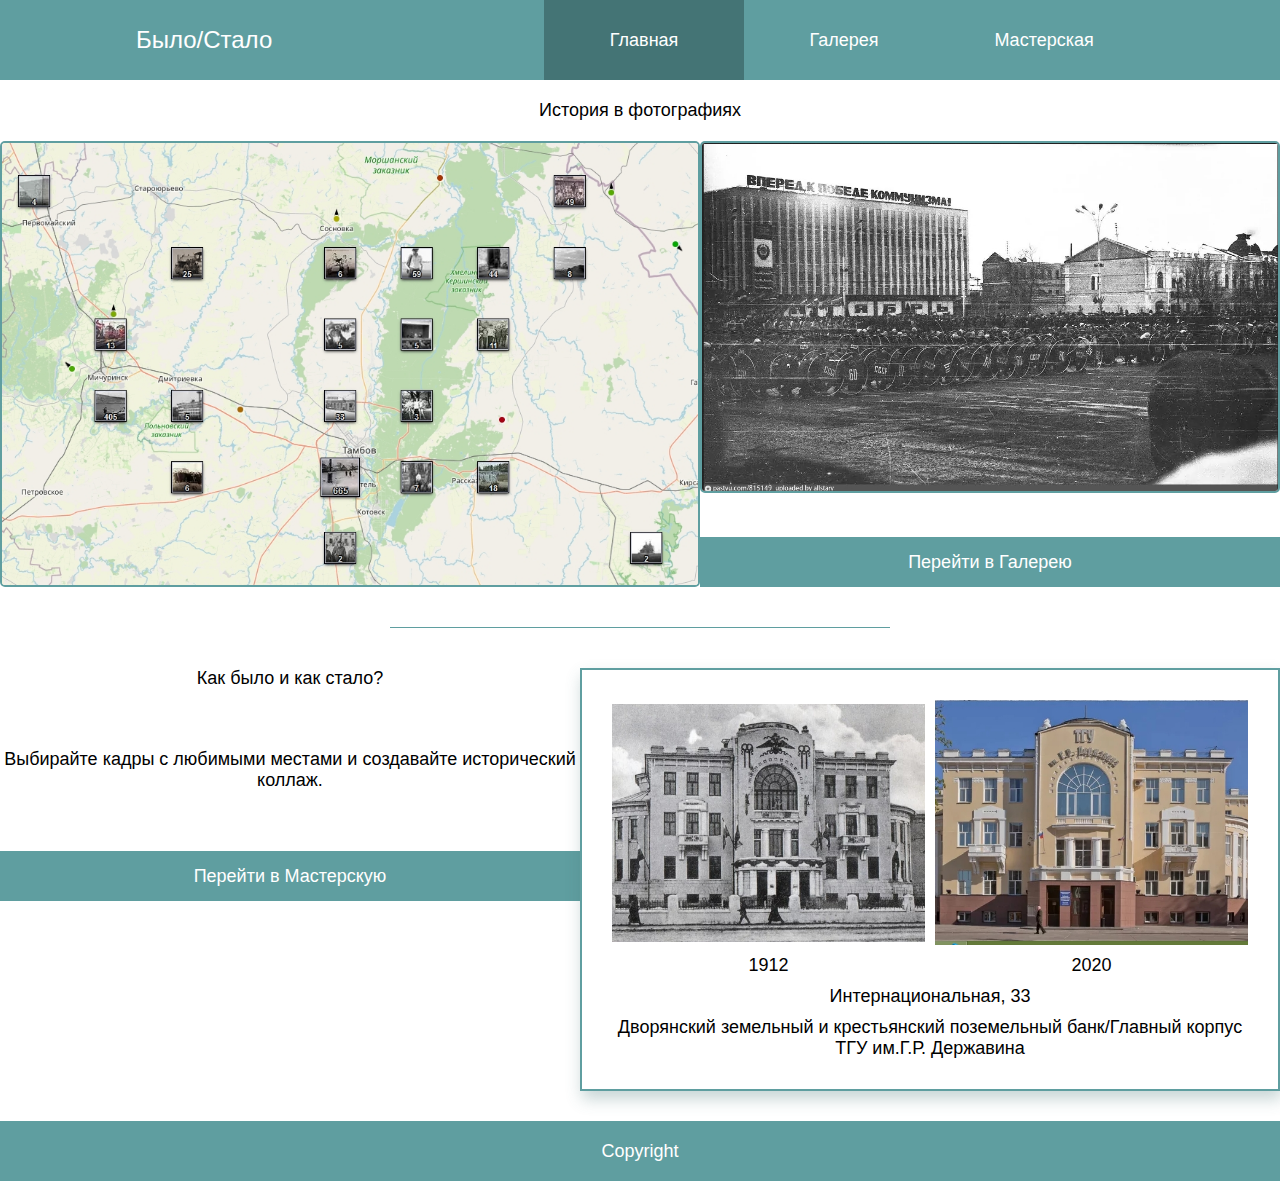
==== index.html @ 1a2c928d "/" ====
<!doctype html>
<html lang="en">
  <head>
    <meta charset="utf-8">
    <meta name="viewport" content="width=device-width, initial-scale=1, shrink-to-fit=no">
    <link rel="stylesheet" href="./css/reset.css">
    <link rel="stylesheet" href="https://cdn.jsdelivr.net/npm/bootstrap@4.6.2/dist/css/bootstrap.min.css" integrity="sha384-xOolHFLEh07PJGoPkLv1IbcEPTNtaed2xpHsD9ESMhqIYd0nLMwNLD69Npy4HI+N" crossorigin="anonymous">
    <link rel="stylesheet" href="./css/style.css">
    <title>Было-Стало</title>
  </head>
  <body>
    <header class="header">
      <div class="header__wrapper">
        <p class="header__name">Было/Стало</p>
        <nav class="header__nav">
          <ul class="header__list">
            <li><a class="header__link active" href="#">Главная</a></li>
            <li><a class="header__link" href="./pages/gallery.html">Галерея</a></li>
            <li><a class="header__link" href="./pages/create.html">Мастерская</a></li>
          </ul>
        </nav>
      </div>
    </header>
    <main>
      <h1 class="main__heading">История в фотографиях</h1>
      <div class="main__demo">
        <img class="main__map" src="./img/map.jpg" alt="карта">
        <div class="main__photoes">
          <img class="main__photo" src="./img/tambov1.jpg" alt="фото города">
          <a class="btn" href="./pages/gallery.html">Перейти в Галерею</a>
        </div>
      </div>
      <hr class="line">
      <div class="main__demo">
        <div class="main__intro">
          <h2>Как было и как стало?</h2>
          <p class="main__text">Выбирайте кадры  с любимыми местами и создавайте исторический коллаж.</p>
          <a class="btn" href="./pages/create.html">Перейти в Мастерскую</a>
        </div>
        <div class="card">
          <div class="card__general">
            <img class="card__photo_bef" src="./img/before.jpg" alt="фото было">
            <p class="card__year_bef">1912</p>
            <img class="card__photo-af" src="./img/after.jpg" alt="фото стало">
            <p class="card__year_af">2020</p>
            <h3 class="card__heading">Интернациональная, 33</h3>
            <p class="card__comm">Дворянский земельный и крестьянский поземельный банк/Главный корпус ТГУ им.Г.Р. Державина</p>
          </div>
        </div>
      </div>
    </main>
    <footer class="footer">
      <p>Copyright</p>
    </footer>
    <script src="https://cdn.jsdelivr.net/npm/jquery@3.5.1/dist/jquery.slim.min.js" integrity="sha384-DfXdz2htPH0lsSSs5nCTpuj/zy4C+OGpamoFVy38MVBnE+IbbVYUew+OrCXaRkfj" crossorigin="anonymous"></script>
    <script src="https://cdn.jsdelivr.net/npm/popper.js@1.16.1/dist/umd/popper.min.js" integrity="sha384-9/reFTGAW83EW2RDu2S0VKaIzap3H66lZH81PoYlFhbGU+6BZp6G7niu735Sk7lN" crossorigin="anonymous"></script>
    <script src="https://cdn.jsdelivr.net/npm/bootstrap@4.6.2/dist/js/bootstrap.min.js" integrity="sha384-+sLIOodYLS7CIrQpBjl+C7nPvqq+FbNUBDunl/OZv93DB7Ln/533i8e/mZXLi/P+" crossorigin="anonymous"></script>
  </body>
</html>
---- css/style.css ----
body {
    font-family: Verdana, Geneva, Tahoma, sans-serif;
    font-weight: 400;
    font-style: normal;
    font-size: 18px;
    text-align: center;
    box-sizing: border-box;

}

/* header */

header{
    width: 100%;
    margin: 0 auto;
    min-height: 80px;
    background-color: cadetblue;

}
.header__wrapper {
    display: flex;
    align-items: center;
    justify-content: space-around;

    min-height: 80px;

}
.header__name {
    font-size: 24px;
    color: #fff;
    margin: 0;
    padding: 15px 0;
}
.header__nav {
    max-width: 600px;
    width: 100%;
    min-height: 80px;
    display: flex;
}
.header__list {
    width: 100%;
    display: flex;
    align-items: center;
    justify-content: space-between;
    margin: 0;
}
.header__list li {
    display: flex;
    flex-wrap: wrap;
    min-height: 80px;
    
}
.header__link {
    color: #fff;
    text-decoration: none;
    display: flex;
    align-items: center;
    justify-content: center;
    width: 200px;
    padding: 0 20px;
}
.header__link:hover {
    color: #fff;
    text-decoration: none;
    background-color: rgb(68, 116, 117);
}
.active {
    background-color: rgb(68, 116, 117);
}

/* main */
.main__heading {
    margin: 20px auto;
}
.main__demo {
    display: flex;
    max-width: 1400px;
    margin: 0 auto;
    justify-content: space-between;
}
.main__map {
    max-width: 700px;
    height: auto;
    border: 2px solid cadetblue;
    border-radius: 5px;
}
.main__photoes {
    max-width: 600px;
    display: flex;
    flex-direction: column;
    justify-content: space-between;
}
.main__photo {

    height: auto;
    border: 2px solid cadetblue;
    border-radius: 5px;
}
.btn {
    max-width: 600px;
    width: 100%;
    min-height: 50px;
    background-color: cadetblue;
    color: #fff;
    display: flex;
    align-items: center;
    justify-content: center;
    margin-top: 10px;
}
.btn:hover {
    background-color: rgb(68, 116, 117);
    color: #fff;
}

.line {
    max-width: 500px;
    background-color: cadetblue;
    min-height: 1px;
    margin: 40px auto;
}

.main__intro {
    max-width: 600px;
   
}

.main__text {
    margin: 60px auto;
}
.card {
    max-width: 700px;
    border: 2px solid cadetblue;
    box-shadow: 2px 8px 15px rgba(68, 116, 117, 0.3);
    padding: 30px;
    margin-bottom: 30px;
    
}
.card__general {
    display: grid;
    grid-template-columns: repeat(2, auto);
    grid-template-rows: repeat(4, auto);
    gap: 10px;
    
}
.card__photo_bef {
    align-self: center;
    grid-column: 1 / 2;
    grid-row: 1 / 2;
    
}
.card__year_bef {
    grid-column: 1 / 2;
    grid-row: 2 / 3;
    text-align: center;
}
.card__photo-af {
    grid-column: 2 / 3;
    grid-row: 1 / 2;
    text-align: center;
}
.card__year_af {
    grid-column: 2 / 3;
    grid-row: 2 / 3;
}
.card__heading {
    grid-column: 1 / 3;
    grid-row: 3 / 4;
}
.card__comm {
    grid-column: 1 / 3;
    grid-row: 4 / 5;
}

/* footer */

.footer {
    
    width: 100%;
    margin: 0 auto;
    min-height: 60px;
    background-color: cadetblue;
    color: #fff;
    display: flex;
    justify-content: center;
    align-items: center;

}

.footer p {
    margin: 0;
}

/* gallery */

.search {
    margin: 20px auto;
    max-width: 1400px;
    display: flex;
    justify-content: space-between;
    align-items: center;
}
.search__form {
    max-width: 600px;
    width: 100%;
}
.search__city {
    display: flex;
    align-items: baseline;
    justify-content: center;
    gap: 30px;
    margin-bottom: 50px;
}
.search__year {
    display: flex;
    align-items: baseline;
    justify-content: center;
    gap: 30px;
    margin-bottom: 50px;

}

.search__photo {
    
    max-width: 700px;
    border: 2px solid cadetblue;
    box-shadow: 2px 8px 15px rgba(68, 116, 117, 0.3);
    padding: 30px;
}

.form__block {
    margin: 20px auto;
    max-width: 1100px;
    display: flex;
    justify-content: space-between;
    align-items: center;
}
.form__left {
    display: flex;
    flex-direction: column;
    text-align: start;

}
.form__right {
    max-width: 600px;
    width: 100%;
}
.form__textarea {
    max-width: 600px;
    width: 100%;
    min-height: 150px;
    
}

/* create */

.card__create {
    margin: 40px auto;
    max-width: 1200px;
    border: 2px solid cadetblue;
    box-shadow: 2px 8px 15px rgba(68, 116, 117, 0.3);
    padding: 60px;
}
.card__general_create {
    gap: 30px;
}
.form__pair {
    margin-bottom: 30px;
}
.form__left-1 {
    display: flex;
    justify-content: space-between;
    margin-bottom: 20px;
}
.form__left-2 {
    display: flex;
    justify-content: space-between;

}
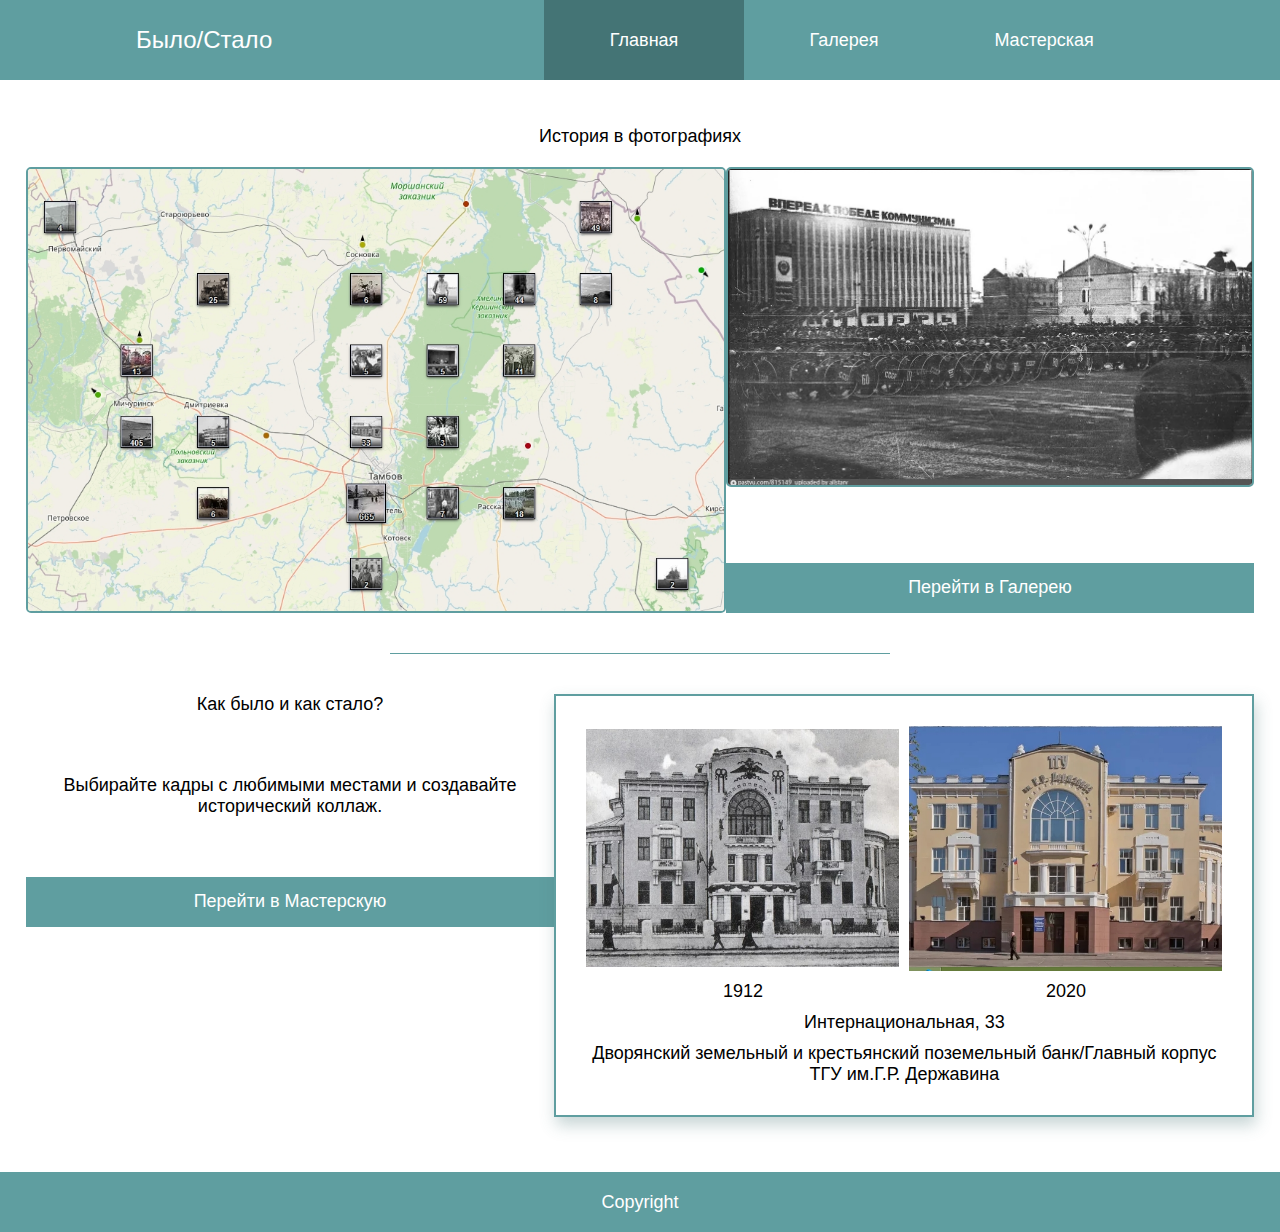
==== commit ffd2ff27: "Начала гамбургер" ====
--- a/index.html
+++ b/index.html
@@ -1,4 +1,3 @@
-
 <!doctype html>
 <html lang="en">
   <head>
@@ -20,6 +19,14 @@
             <li><a class="header__link" href="./pages/create.html">Мастерская</a></li>
           </ul>
         </nav>
+        <nav class="popup-menu">
+          <button class="popup-menu__button"></button>
+          <ul class="popup-menu__list hide">
+          <li class="popup-menu__item"><a class="popup-menu__link popup-menu__link_active" href="#">Главная</a></li>
+          <li class="popup-menu__item"><a class="popup-menu__link" href="./pages/gallery.html">Галерея</a></li>
+          <li class="popup-menu__item"><a class="popup-menu__link" href="./pages/create.html">Мастерская</a></li>
+          </ul>
+      </nav>
       </div>
     </header>
     <main>
--- a/css/style.css
+++ b/css/style.css
@@ -19,6 +19,7 @@
 }
 .header__wrapper {
     display: flex;
+    flex-wrap: wrap;
     align-items: center;
     justify-content: space-around;
 
@@ -36,6 +37,7 @@
     width: 100%;
     min-height: 80px;
     display: flex;
+
 }
 .header__list {
     width: 100%;
@@ -66,6 +68,68 @@
 }
 .active {
     background-color: rgb(68, 116, 117);
+}
+.popup-menu{
+    position: relative;
+    display: flex;
+    align-items: center;
+}
+.popup-menu__button{
+    display: block;
+    margin: 0 auto;
+    width: 300px;
+    height: 75px;
+    background-image: url(../img/menu.svg);
+    background-repeat: no-repeat;
+    background-color: #F6F2F2;
+    background-size: contain;
+    background-position: center;
+    border: none;
+    border-radius: 5px;
+    cursor: pointer;
+
+}
+.popup-menu__list{
+    background-color: rgb(68, 116, 117);
+    display: flex;
+    flex-direction: column;
+    align-items: center;
+    justify-content: stretch;
+    flex-wrap: wrap;
+    list-style: none;
+    margin: 0;
+    padding: 0;
+    position: absolute;
+    top: 89px;
+    z-index: 1;
+}
+.popup-menu__item{
+    display: flex;
+    min-height: 89px;
+}
+.popup-menu__link{
+    display: flex;
+    width: 300px;
+    justify-content: center;
+    align-items: center;
+    color: #E0E0E0;
+    text-transform: uppercase;
+    text-decoration: none;
+    font-style: normal;
+    font-weight: 700;
+    font-size: 14px;
+    line-height: 1.7;
+    padding-top: 8px;
+}
+.popup-menu__link:hover{
+    background-color: var(--accent-color);
+}
+.popup-menu__link_active{
+    background-color: var(--accent-color);
+}
+
+.hide{
+    display: none;
 }
 
 /* main */
@@ -143,17 +207,24 @@
     
 }
 .card__photo_bef {
+    max-width: 527px;
+    width: 100%;
+    height: auto;
     align-self: center;
     grid-column: 1 / 2;
     grid-row: 1 / 2;
     
 }
 .card__year_bef {
+    
     grid-column: 1 / 2;
     grid-row: 2 / 3;
     text-align: center;
 }
 .card__photo-af {
+    max-width: 527px;
+    width: 100%;
+    height: auto;
     grid-column: 2 / 3;
     grid-row: 1 / 2;
     text-align: center;
@@ -171,31 +242,13 @@
     grid-row: 4 / 5;
 }
 
-/* footer */
-
-.footer {
-    
-    width: 100%;
-    margin: 0 auto;
-    min-height: 60px;
-    background-color: cadetblue;
-    color: #fff;
-    display: flex;
-    justify-content: center;
-    align-items: center;
-
-}
-
-.footer p {
-    margin: 0;
-}
-
 /* gallery */
 
 .search {
     margin: 20px auto;
     max-width: 1400px;
     display: flex;
+    flex-wrap: wrap;
     justify-content: space-between;
     align-items: center;
 }
@@ -222,6 +275,8 @@
 .search__photo {
     
     max-width: 700px;
+    width: 100%;
+    height: auto;
     border: 2px solid cadetblue;
     box-shadow: 2px 8px 15px rgba(68, 116, 117, 0.3);
     padding: 30px;
@@ -231,6 +286,7 @@
     margin: 20px auto;
     max-width: 1100px;
     display: flex;
+    flex-wrap: wrap;
     justify-content: space-between;
     align-items: center;
 }
@@ -253,6 +309,19 @@
 
 /* create */
 
+.form__pair {
+    margin-bottom: 30px;
+}
+.form__left-1 {
+    display: flex;
+    justify-content: space-between;
+    margin-bottom: 20px;
+}
+.form__left-2 {
+    display: flex;
+    justify-content: space-between;
+
+}
 .card__create {
     margin: 40px auto;
     max-width: 1200px;
@@ -263,16 +332,82 @@
 .card__general_create {
     gap: 30px;
 }
-.form__pair {
-    margin-bottom: 30px;
-}
-.form__left-1 {
-    display: flex;
-    justify-content: space-between;
-    margin-bottom: 20px;
-}
-.form__left-2 {
-    display: flex;
-    justify-content: space-between;
-
+
+/* footer */
+
+.footer {
+    
+    width: 100%;
+    margin: 0 auto;
+    min-height: 60px;
+    background-color: cadetblue;
+    color: #fff;
+    display: flex;
+    justify-content: center;
+    align-items: center;
+
+}
+
+.footer p {
+    margin: 0;
+}
+
+/* responsieve */
+
+@media screen and (max-width: 1400px) {
+    
+    main {
+        padding: 2vw;
+    }
+}
+@media screen and (max-width: 1360px) {
+    
+    .search {
+        flex-direction: column;
+        justify-content: center;
+    }
+    .search__form {
+        margin-bottom: 20px;
+    }
+}
+@media screen and (max-width: 1080px) {
+    
+    .form__block {
+        flex-direction: column;
+        justify-content: center;
+    }
+}
+@media screen and (min-width: 900px){
+    .popup-menu{
+        display: none;
+    }
+}
+@media screen and (max-width: 900px){
+    .header__nav{
+        display: none;
+    }
+}
+@media screen and (max-width: 670px) {
+    .form__left {
+        margin-bottom: 20px;
+    }
+    .form__left-1 {
+        flex-direction: column;
+        align-items: center;
+    }
+    .form__left-2 {
+        flex-direction: column;
+        align-items: center;    
+    }
+}
+@media screen and (max-width: 450px) {
+    
+    .card__general {
+        display: flex;
+        flex-direction: column;
+        justify-content: center;
+    }
+    .card__general h3 {
+        font-size: 22px;
+    }
 }